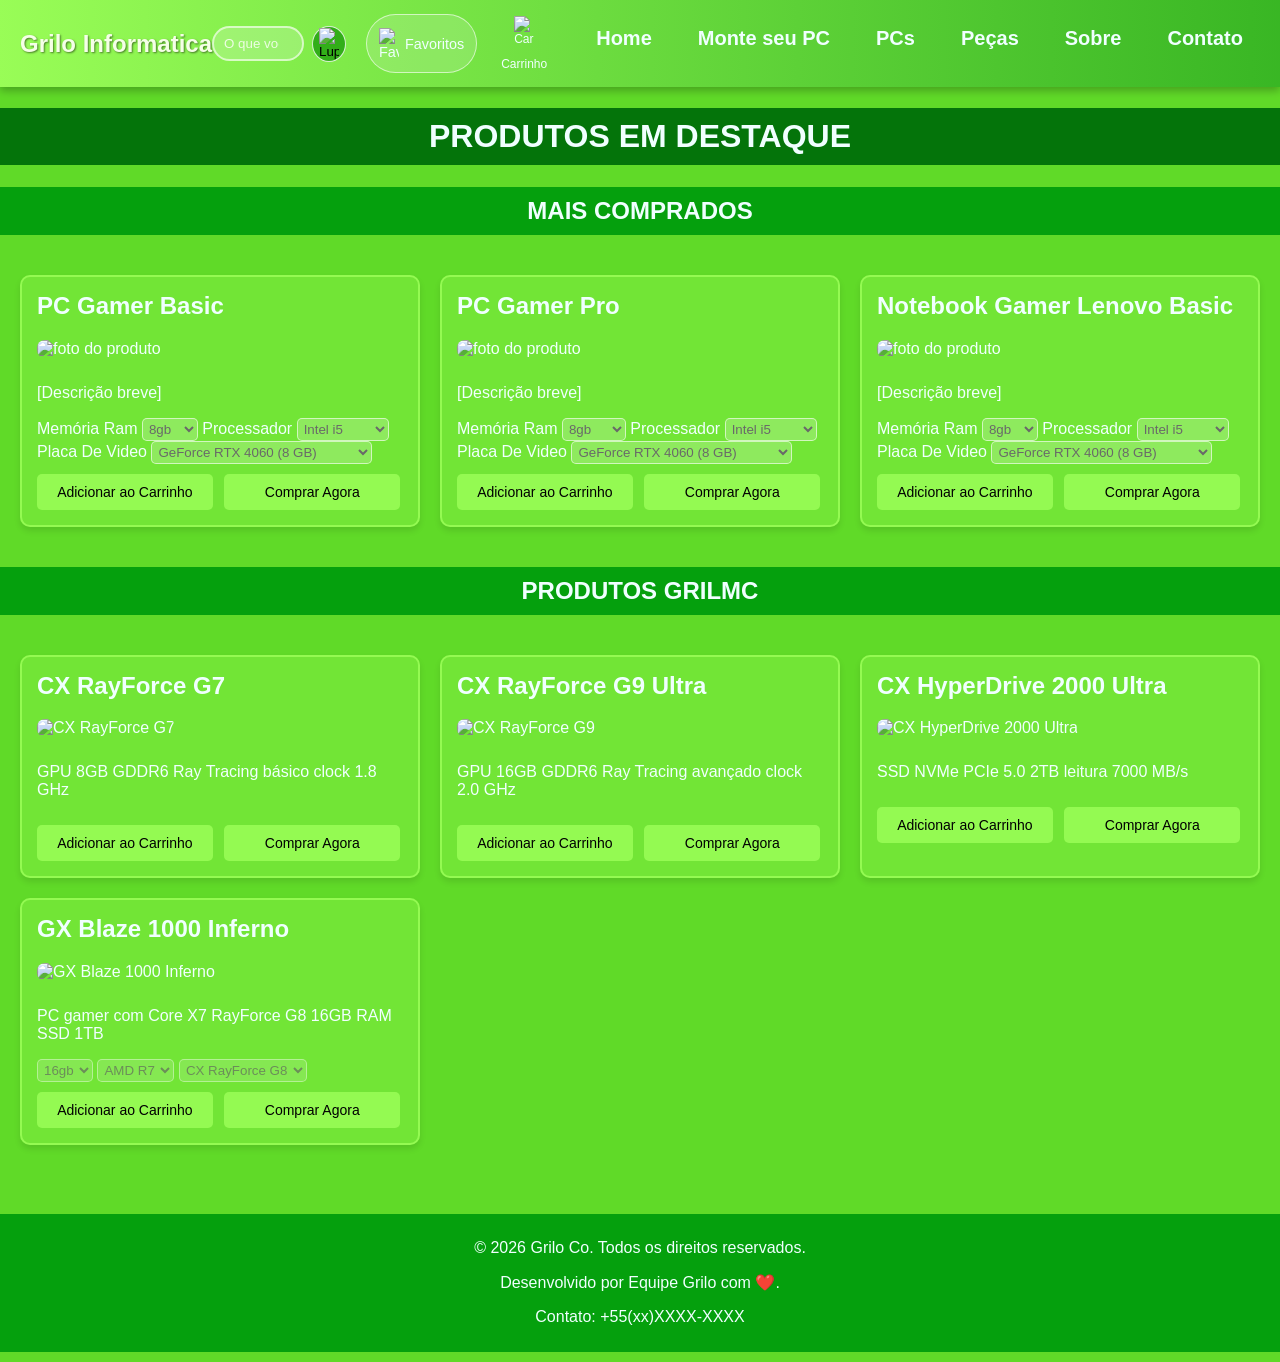
==== index.html @ 7292cf28 "added files" ====
<!DOCTYPE html>
<html lang="pt-BR">
<head>
    <meta charset="UTF-8">
    <meta name="viewport" content="width=device-width, initial-scale=1.0">
    <title>Grilo Informatica - A Melhor Loja De Informática Online Do Brasil</title>
    <link rel="shortcut icon" href="grilo_logo_minimalista_preta.png" type="image/x-icon">
    <link rel="stylesheet" href="style.css">
</head>
<body>
    <header>
        <h1>Grilo Informatica</h1>
        <div class = "search">
            <input type="search" placeholder="O que você procura?">
            <button id="search-button" onclick="realizarBusca()">
                <img src="https://cdn-icons-png.flaticon.com/512/622/622669.png" alt="Lupa" width="20" onclick="pesquisar()">
            </button>
        </div>
        <div class="fav">
            <button id="favoritos">
             <img src="https://cdn-icons-png.flaticon.com/512/126/126471.png" alt="Favoritos" width="20">
             <p>Favoritos</p>
            </button>
        </div>
        <div class="cart">
            <a href="carrinho.html" style="text-decoration: none;">
                <button id="carrinho">
                    <img src="https://cdn-icons-png.flaticon.com/512/3144/3144456.png" alt="Carrinho" width="20">
                    <p>Carrinho</p>
                </button>
            </a>
        </div>
        <div class = "menu">
            <nav>
                <a href="index.html">Home</a>
                <a href="monte-seu-pc.html">Monte seu PC</a>
                <a href="pcs.html">PCs</a>
                <a href="pecas.html">Peças</a>
                <a href="sobre.html">Sobre</a>
                <a href="#Contato">Contato</a> 
            </nav>    
        </div>
    </header>
    <h1 class="titulo"><b>PRODUTOS EM DESTAQUE</b></h1>
        <h2 class="subtitulo">MAIS COMPRADOS</h2>
            <div class= "content">

        
              <!-- item 1 -->
               <div class="produto">
                    <h2> PC Gamer Basic </h2>
                   <img src="https://cdn.awsli.com.br/2500x2500/2539/2539199/produto/265876315/1-sg0b2zz3rk.png" alt="foto do produto">
                       <p> [Descrição breve] </p>

                      <!-- Memoria Ram  -->
                      <label> Memória Ram </label>
                      <select name="ram" id="ram">
                          <option value="8gb"> 8gb </option>
                          <option value="16gb"> 16gb </option>
                          <option value="32gb"> 32gb </option>
                      </select>

                      <!-- Processador  -->
                      <label> Processador </label>
                      <select name="Processador" id="Processador">

                          <optgroup label="Intel">
                              <option value="i5"> Intel i5 </option>
                              <option value="i7"> Intel i7 </option>
                          </optgroup>

                          <optgroup label="AMD">
                              <option value="R5"> AMD R5 </option>
                              <option value="R7"> AMD R7 </option>
                          </optgroup>
                      </select>

                       <!-- GPU  -->
                       <label> Placa De Video</label>
                       <select name="GPU" id="GPU">
                           <optgroup label="NVIDIA">
                               <option value="GeForce RTX 4060 (8 GB)"> GeForce RTX 4060 (8 GB) </option>
                               <option value="GeForce RTX 4060 Ti (16 GB)"> GeForce RTX 4060 Ti (16 GB) </option>
                           </optgroup>
                           <optgroup label="AMD">
                               <option value="RX 6600"> RX 6600 </option>
                               <option value="RX 6600 XT"> RX 6600 XT </option>
                               <option value="RX 7600"> RX 7600 </option>
                           </optgroup>
                       </select>

                       <button type="button" class="btn-comprar"> Adicionar ao Carrinho </button>
                       <button type="button" class="btn-comprar-agora"> Comprar Agora </button>
                </div>
    
             <!-- item 2 -->
                  <div class="produto">
                     <h2> PC Gamer Pro </h2>
                  <img src="https://cdn.awsli.com.br/600x1000/2557/2557636/produto/217459903/1024-dzmlj4etsd.png" alt="foto do produto">
                     <p> [Descrição breve] </p>

                     <!-- Memoria Ram  -->
                     <label> Memória Ram </label>
                     <select name="ram" id="ram">
                         <option value="8gb"> 8gb </option>
                         <option value="16gb"> 16gb </option>
                         <option value="32gb"> 32gb </option>
                         <option value="64gb"> 64gb </option>
                         <option value="128gb"> 128gb </option>
                     </select>

                     <!-- Processador  -->
                     <label> Processador </label>
                     <select name="Processador" id="Processador">

                         <optgroup label="Intel">
                             <option value="i5"> Intel i5 </option>
                             <option value="i7"> Intel i7 </option>
                         </optgroup>

                           <optgroup label="AMD">
                              <option value="R5"> AMD R5 </option>
                               <option value="R7"> AMD R7 </option>
                          </optgroup>
                       </select>

                        <!-- GPU  -->
                        <label> Placa De Video</label>
                        <select name="GPU" id="GPU">
                            <optgroup label="NVIDIA">
                                <option value="GeForce RTX 4060 (8 GB)"> GeForce RTX 4060 (8 GB) </option>
                                <option value="GeForce RTX 4060 Ti (16 GB)"> GeForce RTX 4060 Ti (16 GB) </option>
                                <option value="GeForce RTX 5090"> GeForce RTX 5090 </option>
                                <option value="GeForce RTX 5080"> GeForce RTX 5080 </option>
                                <option value="GeForce RTX 5070 Ti"> GeForce RTX 5070 Ti </option>

                            </optgroup>
                          <optgroup label="AMD">
                             <option value="RX 6600"> RX 6600 </option>
                             <option value="RX 6600 XT"> RX 6600 XT </option>
                             <option value="RX 7600"> RX 7600 </option>
                               <option value="Radeon RX 7900 XTX"> Radeon RX 7900 XTX </option>
                              <option value="Radeon RX 7900 XT"> Radeon RX 7900 XT </option>
                              <option value="Radeon RX 7800 XT"> Radeon RX 7800 XT </option>
                            </optgroup>
                        </select>

                        <button type="button" class="btn-comprar"> Adicionar ao Carrinho </button>
                       <button type="button" class="btn-comprar-agora"> Comprar Agora </button>
             </div>
             <!--item 3--->
              <div class="produto">
                   <h2> Notebook Gamer Lenovo Basic </h2>
                   <img src="https://i.zst.com.br/thumbs/12/0/3c/-724408071.jpg" alt="foto do produto">
                      <p> [Descrição breve] </p>

                      <!-- Memoria Ram  -->
                      <label> Memória Ram </label>
                      <select name="ram" id="ram">
                          <option value="8gb"> 8gb </option>
                          <option value="16gb"> 16gb </option>
                      </select>

                      <!-- Processador  -->
                      <label> Processador </label>
                      <select name="Processador" id="Processador">

                           <optgroup label="Intel">
                              <option value="i5"> Intel i5 </option>
                              <option value="i7"> Intel i7 </option>
                          </optgroup>

                            <optgroup label="AMD">
                                <option value="R5"> AMD R5 </option>
                                <option value="R7"> AMD R7 </option>
                            </optgroup>
                        </select>

                        <!-- GPU  -->
                        <label> Placa De Video</label>
                        <select name="GPU" id="GPU">
                            <optgroup label="NVIDIA">
                                <option value="GeForce RTX 4060 (8 GB)"> GeForce RTX 4060 (8 GB) </option>
                             <option value="GeForce RTX 4060 Ti (16 GB)"> GeForce RTX 4060 Ti (16 GB) </option>
                            </optgroup>
                            <optgroup label="AMD">
                                <option value="RX 6600"> RX 6600 </option>
                                <option value="RX 6600 XT"> RX 6600 XT </option>
                                <option value="RX 7600"> RX 7600 </option>
                            </optgroup>
                        </select>

                        <button type="button" class="btn-comprar"> Adicionar ao Carrinho </button>
                        <button type="button" class="btn-comprar-agora"> Comprar Agora </button>
                </div>
    
            </div>
    
    <h2 class="subtitulo">PRODUTOS GRILMC</h2>
    
        <div class="content">
         <!-- Produtos GrilMC -->
         
            <div class="produto">
              <h2>CX RayForce G7</h2>
              <img src="img/CX RayForce G7.png" alt="CX RayForce G7">
             <p> GPU 8GB GDDR6 Ray Tracing básico clock 1.8 GHz </p>
             <button type="button" class="btn-comprar"> Adicionar ao Carrinho </button>
             <button type="button" class="btn-comprar-agora"> Comprar Agora </button>
         </div>
        
            <div class="produto">
               <h2>CX RayForce G9 Ultra</h2>
                <img src="img/CX RayForce G9 Ultra.png" alt="CX RayForce G9">
                <p> GPU 16GB GDDR6 Ray Tracing avançado clock 2.0 GHz </p>
                <button type="button" class="btn-comprar"> Adicionar ao Carrinho </button>
                <button type="button" class="btn-comprar-agora"> Comprar Agora </button>
         </div>
         
         <div class="produto">
               <h2>CX HyperDrive 2000 Ultra</h2>
                <img src="img/CX HyperDrive 2000 Ultra.png" alt="CX HyperDrive 2000 Ultra">
                <p> SSD NVMe PCIe 5.0 2TB leitura 7000 MB/s </p>
                <button type="button" class="btn-comprar"> Adicionar ao Carrinho </button>
                <button type="button" class="btn-comprar-agora"> Comprar Agora </button>
         </div>
        
         <div class="produto">
               <h2>GX Blaze 1000 Inferno</h2>
                <img src="img/GX Blaze 1000 Inferno.png" alt="GX Blaze 1000 Inferno" width="500">
                <p> PC gamer com Core X7 RayForce G8 16GB RAM SSD 1TB </p>
                <select name="ram" id="ram" disabled>
                    <option value="16gb"> 16gb </option>
                </select>
                <select name="Processador" id="Processador" disabled>
                    <option value="R7"> AMD R7 </option>
                </select>
                <select name="GPU" id="GPU" disabled>
                    <option value="CX RayForce G8"> CX RayForce G8 </option>
                </select>
                
                <button type="button" class="btn-comprar"> Adicionar ao Carrinho </button>
                <button type="button" class="btn-comprar-agora"> Comprar Agora </button>
         </div>
    
        </div>
    <p></p>
 <br>
    <footer class= "subtitulo">
        <p>© 2026 Grilo Co. Todos os direitos reservados.</p>
        <p>Desenvolvido por Equipe Grilo com ❤️.</p>
        <a name="Contato"></a>
        <p>Contato: +55(xx)XXXX-XXXX</p>
    </footer>
    <script src="script.js"></script>
</body>
</html>
---- style.css ----
body {
    font-family: Arial, sans-serif;
    background-color: rgb(96, 218, 40);
    color: azure;
    margin: 0;
    padding: 0;
}

header {
    display: flex;
    justify-content: space-between;
    align-items: center;
    background: linear-gradient(90deg, rgba(156, 255, 90, 0.94), rgba(54, 180, 36, 0.94));
    color: azure;
    padding: 10px 20px;
    margin-bottom: 10px;
    position: sticky;
    top: 0;
    z-index: 1000;
    box-shadow: 0 4px 8px rgba(0, 0, 0, 0.25);
}

header h1 {
    font-size: 1.5rem;
    margin: 0;
    color: #f5ffe7;
    text-shadow: 1px 1px 2px rgba(0, 0, 0, 0.5);
}

.search {
    display: flex;
    align-items: center;
    gap: 8px;
    flex: 1;
    max-width: 360px;
    margin-right: 20px;
}

.search input {
    width: 100%;
    padding: 8px 10px;
    border-radius: 25px;
    border: 2px solid rgba(255, 255, 255, 0.6);
    background: rgba(255, 255, 255, 0.2);
    color: #ffffff;
}

.search input::placeholder {
    color: rgba(255, 255, 255, 0.8);
}

#search-button {
    width: 36px;
    height: 36px;
    border-radius: 50%;
    border: 1px solid rgba(255, 255, 255, 0.8);
    background-color: rgba(43, 168, 20, 0.9);
    cursor: pointer;
    display: flex;
    align-items: center;
    justify-content: center;
    transition: transform 0.2s ease, opacity 0.2s ease;
}

#search-button:hover {
    opacity: 0.95;
    transform: scale(1.05);
}

.fav,
.cart {
    display: flex;
    align-items: center;
    margin-right: 12px;
}

.fav button,
#carrinho {
    background: rgba(255, 255, 255, 0.15);
    border: 1px solid rgba(255, 255, 255, 0.6);
    border-radius: 999px;
    color: azure;
    padding: 6px 12px;
    cursor: pointer;
    display: flex;
    align-items: center;
    gap: 6px;
    font-size: 0.9rem;
}

.fav button:hover,
#carrinho:hover {
    background: rgba(255, 255, 255, 0.28);
}

.menu nav {
    display: flex;
    gap: 12px;
    align-items: center;
}

.menu a {
    text-decoration: none;
    color: azure;
    font-size: 1rem;
    font-weight: 600;
    padding: 8px 12px;
    border-radius: 8px;
    transition: background-color 0.2s ease, color 0.2s ease;
}

.menu a:hover {
    background-color: rgba(255, 255, 255, 0.2);
    color: #fff;
}    display: flex;
    align-items: center;
}
.favoritos{
    margin-right: 10px;
    display: inline-block;
}
.cart{
    display: flex;
    align-items: center;
    margin-right: 20px;
}
#carrinho {
    background: none;
    border: none;
    cursor: pointer;
    display: flex;
    flex-direction: column;
    align-items: center;
    color: azure;
    font-size: 12px;
}
#carrinho:hover {
    opacity: 0.8;
}
#carrinho p {
    margin: 5px 0 0 0;
}
.menu a
{
    text-decoration: none;      
    color: azure;
    margin: 5px;
    font-size: 20px;
    margin-bottom: 15px;
}

.menu a:hover
{
    text-decoration: none;      
    color: rgb(234, 255, 255);
    margin: 5px;
    font-size: 20px;
}

.content{
   display: grid;
   grid-template-columns: 1fr 1fr 1fr;
   gap: 20px;
   padding: 20px;
}

.pecas-page .content {
   align-items: start; /* cada item cresce por si só, sem forçar altura igual */
   grid-auto-rows: min-content; /* altura automática conforme conteúdo interno */
   grid-template-columns: 1fr 1fr; /* duas colunas iguais só aqui*/
}

.produto {
   background-color: rgba(156, 255, 90, 0.3);
   border: 2px solid rgba(156, 255, 90, 0.808);
   border-radius: 10px;
   padding: 15px;
   box-shadow: 0 4px 6px rgba(0, 0, 0, 0.1);
}

.produto h2 {
   margin-top: 0;
   color: azure;
}

.produto img {
   width: 100%;
   border-radius: 8px;
   margin-bottom: 10px;
}

.produto button {
   width: 48%;
   padding: 10px;
   background-color: rgba(156, 255, 90, 0.808);
   border: none;
   border-radius: 5px;
   cursor: pointer;
   font-size: 14px;
   margin-top: 10px;
   margin-right: 2%;
}

.produto button:last-child {
   margin-right: 0;
}

.produto button:hover {
   background-color: rgb(172, 238, 128);
   transform: translateY(-5px);
}

.produto:hover{
    transform: translateY(-3px)
}
 
.produtos-proprios {
   background-color: rgba(156, 255, 90, 0.3);
   border: 2px solid rgba(156, 255, 90, 0.808);
   border-radius: 10px;
   padding: 15px;
   box-shadow: 0 4px 6px rgba(0, 0, 0, 0.1);
}

.produtos-alternativos {
   background-color: rgba(156, 255, 90, 0.3);
   border: 2px solid rgba(156, 255, 90, 0.808);
   border-radius: 10px;
   padding: 15px;
   box-shadow: 0 4px 6px rgba(0, 0, 0, 0.1);
}

.aba-container {
    border: 1px solid #ccc;
    border-radius: 5px;
    margin-bottom: 10px;
    overflow: hidden;
}
  
summary {
    padding: 15px;
    font-weight: bold;
    cursor: pointer;
    list-style: none; /* Remove a setinha padrão no Chrome/Safari */
}

summary::after {
    content: '+'; /* Adiciona um ícone customizado */
    float: right;
}

details[open] summary::after {
    content: '-'; /* Muda o ícone quando aberto */
}

.conteudo {
    padding: 15px;
    border-top: 1px solid #ccc;
}

.titulo{
    text-align: center;
    background-color: #04740a;
    padding: 10px;
}
.subtitulo{
    text-align: center;
    background-color:#05a00d;
    padding: 10px;
}
footer
{

    text-align: center;
    margin-bottom:10px ;
    position: sticky;
    z-index: 1000;
    margin-top: 15px;
}

footer p
{
    margin-top: 15px;
}
#carrinho-conteudo .item-carrinho {
  background: rgba(255,255,255,0.1);
  border: 1px solid rgba(255,255,255,0.4);
  padding: 10px;
  border-radius: 8px;
  margin-bottom: 10px;
}
#carrinho-conteudo .item-carrinho button {
  background: #05a00d;
  color: white;
  border: 0;
  border-radius: 5px;
  padding: 6px 12px;
  cursor: pointer;
}
.carrinho{
        background-color: rgba(156, 255, 90, 0.3);
        border: 2px solid rgba(156, 255, 90, 0.808);
        border-radius: 10px;
        padding: 15px;
        box-shadow: 0 4px 6px rgba(0, 0, 0, 0.1);
}

select {
    padding: 2px;
    border-radius: 5px;
    border: 1px solid rgba(255, 255, 255, 0.6);
    background: rgba(255, 255, 255, 0.2);
    color: #696969;
}
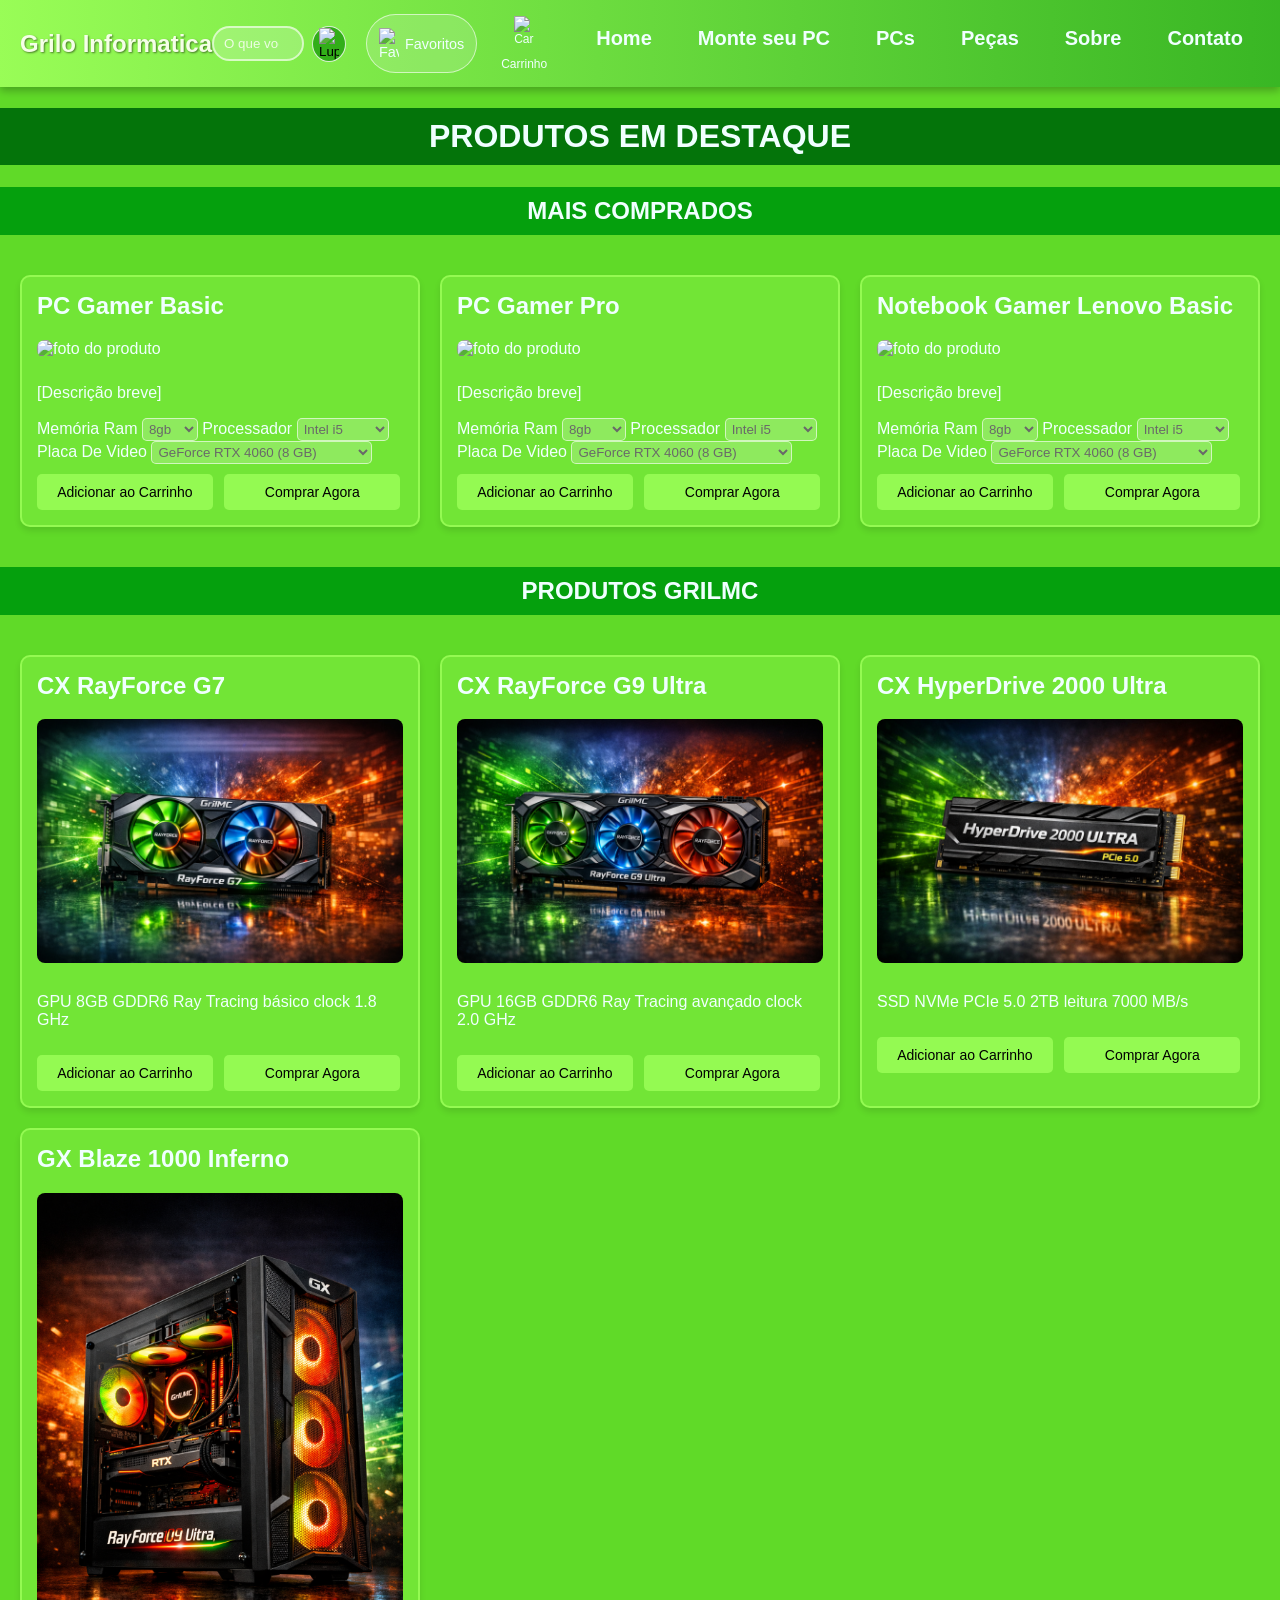
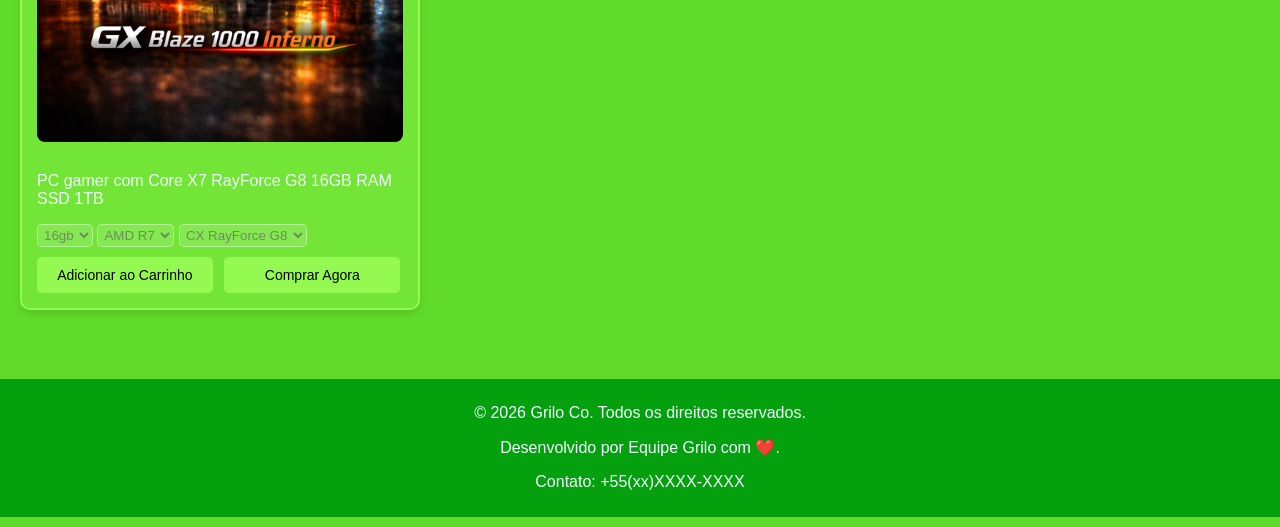
==== commit 022fed10: "Refactor index.html for product listings and images Updated product options and fixed image paths." ====
--- a/index.html
+++ b/index.html
@@ -4,7 +4,7 @@
     <meta charset="UTF-8">
     <meta name="viewport" content="width=device-width, initial-scale=1.0">
     <title>Grilo Informatica - A Melhor Loja De Informática Online Do Brasil</title>
-    <link rel="shortcut icon" href="grilo_logo_minimalista_preta.png" type="image/x-icon">
+    <link rel="shortcut icon" href="img/grilo_logo_minimalista_preta.png" type="image/x-icon">
     <link rel="stylesheet" href="style.css">
 </head>
 <body>
@@ -254,4 +254,4 @@
     </footer>
     <script src="script.js"></script>
 </body>
-</html>+</html>
